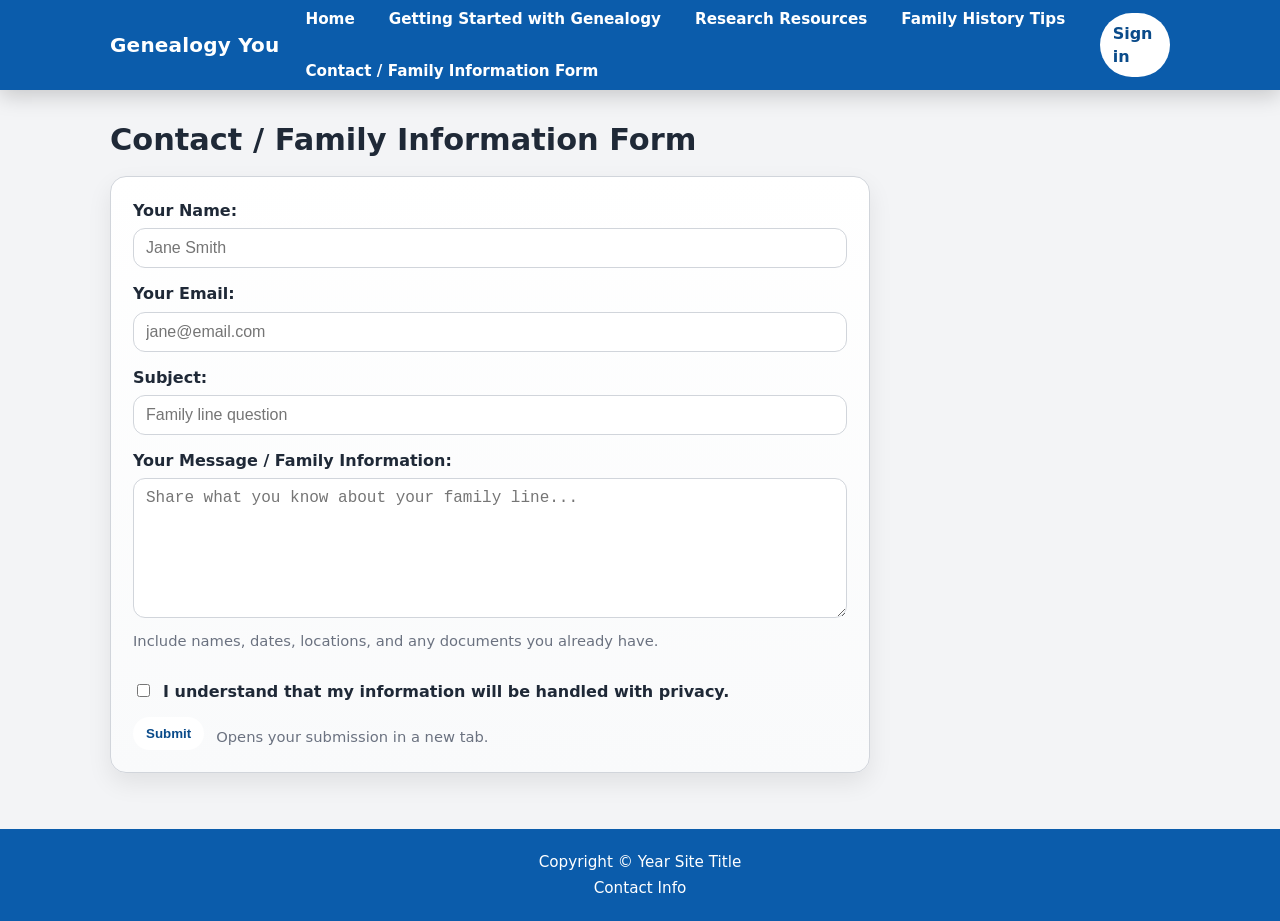
==== contact.html @ c733cf22 "Add files via upload" ====
<!doctype html>
<html lang="en">
<head>
  <meta charset="utf-8">
  <meta name="viewport" content="width=device-width, initial-scale=1">
  <title>Genealogy You | Contact / Family Information Form</title>

  <!-- External CSS -->
  <link rel="stylesheet" href="styles.css">

  <!-- Internal CSS (page-specific) -->
  <style>
    /* Contact page: a gentle background highlight behind the form */
    .form-wrap{
      background: linear-gradient(180deg, #ffffff, #f9fafb);
    }
  </style>
</head>

<body>
  <header class="site-header">
    <div class="container header-inner">
      <a class="brand" href="index.html">Genealogy You</a>

      <nav class="nav" aria-label="Primary">
        <a href="index.html">Home</a>
        <a href="getting-started.html">Getting Started with Genealogy</a>
        <a href="research.html">Research Resources</a>
        <a href="tips.html">Family History Tips</a>
        <a href="contact.html" aria-current="page">Contact / Family Information Form</a>
      </nav>

      <a class="btn" href="signin.html">Sign in</a>
    </div>
  </header>

  <main class="main">
    <div class="container">
      <h1 style="margin: 0 0 14px; font-size: 1.9rem;">Contact / Family Information Form</h1>

      <section class="form-wrap" aria-label="Contact form">
        <form action="https://wp.zybooks.com/form-viewer.php" method="POST" target="_blank">
          <div class="form-grid">
            <div>
              <label for="name">Your Name:</label>
              <input type="text" id="name" name="name" placeholder="Jane Smith" required>
            </div>

            <div>
              <label for="email">Your Email:</label>
              <input type="email" id="email" name="email" placeholder="jane@email.com" required>
            </div>

            <div>
              <label for="subject">Subject:</label>
              <input type="text" id="subject" name="subject" placeholder="Family line question" required>
            </div>

            <div>
              <label for="message">Your Message / Family Information:</label>
              <textarea id="message" name="message" rows="6" cols="50" placeholder="Share what you know about your family line..." required></textarea>
              <p class="help">Include names, dates, locations, and any documents you already have.</p>
            </div>

            <div class="checkbox-row">
              <input type="checkbox" id="privacy" name="privacyAck" required>
              <label for="privacy" style="margin: 0; font-weight: 600;">
                I understand that my information will be handled with privacy.
              </label>
            </div>

            <div class="actions">
              <button class="btn" type="submit" style="border-color: transparent;">Submit</button>
              <span class="help">Opens your submission in a new tab.</span>
            </div>
          </div>
        </form>
      </section>
    </div>
  </main>

  <footer class="site-footer">
    <div class="container footer-inner">
      <p>Copyright © Year Site Title</p>
      <p>Contact Info</p>
    </div>
  </footer>
</body>
</html>
---- styles.css ----
/* styles.css (External CSS) */
:root{
  --ink:#1f2937;
  --muted:#6b7280;
  --bg:#f3f4f6;
  --card:#ffffff;
  --brand:#0b5cab;
  --brand-2:#0a4b8a;
  --border:#d1d5db;
  --shadow:0 10px 25px rgba(0,0,0,.08);
  --radius:16px;
  --max:1100px;
  --gap:24px;
  font-synthesis-weight:none;
}

*{box-sizing:border-box;}
html,body{height:100%;}
body{
  margin:0;
  font-family:system-ui,-apple-system,Segoe UI,Roboto,Helvetica,Arial,"Apple Color Emoji","Segoe UI Emoji";
  color:var(--ink);
  background:var(--bg);
  line-height:1.45;
}

a{color:inherit;}
.container{
  max-width:var(--max);
  margin:0 auto;
  padding:0 20px;
}

.site-header{
  background:var(--brand);
  color:#fff;
  box-shadow:0 6px 20px rgba(0,0,0,.18);
}
.header-inner{
  min-height:72px;
  display:flex;
  align-items:center;
  justify-content:space-between;
  gap:16px;
}

.brand{
  font-weight:800;
  letter-spacing:.2px;
  font-size:1.25rem;
  text-decoration:none;
  white-space:nowrap;
}

.nav{
  display:flex;
  align-items:center;
  gap:14px;
  flex-wrap:wrap;
}
.nav a{
  text-decoration:none;
  padding:8px 10px;
  border-radius:10px;
  font-weight:600;
  font-size:.95rem;
}
.nav a:hover,
.nav a:focus-visible{background:rgba(255,255,255,.16); outline:none;}

.btn{
  border:1px solid rgba(255,255,255,.45);
  background:#fff;
  color:var(--brand-2);
  padding:8px 12px;
  border-radius:999px;
  font-weight:800;
  text-decoration:none;
  display:inline-flex;
  align-items:center;
  gap:8px;
}
.btn:hover{filter:brightness(.98);}
.btn:active{transform:translateY(1px);}

.main{
  padding:28px 0 36px;
}

.hero{
  background:var(--card);
  border:1px solid var(--border);
  border-radius:var(--radius);
  padding:28px;
  box-shadow:var(--shadow);
}
.hero h1{
  margin:0 0 8px;
  font-size:2rem;
}
.hero p{margin:8px 0; color:var(--muted); max-width:72ch;}

.grid{
  margin-top:22px;
  display:grid;
  gap:var(--gap);
  grid-template-columns:repeat(3, minmax(0,1fr));
}
.card{
  background:var(--card);
  border:1px solid var(--border);
  border-radius:var(--radius);
  padding:18px;
  box-shadow:var(--shadow);
}
.card h2{
  margin:0 0 8px;
  font-size:1.25rem;
}
.card p{margin:0; color:var(--muted);}

.site-footer{
  background:var(--brand);
  color:#fff;
  margin-top:20px;
}
.footer-inner{
  padding:18px 20px;
  text-align:center;
  font-size:.95rem;
}
.footer-inner p{margin:4px 0;}
.footer-inner a{color:#fff; font-weight:700; text-decoration:underline;}

.form-wrap{
  background:var(--card);
  border:1px solid var(--border);
  border-radius:var(--radius);
  padding:22px;
  box-shadow:var(--shadow);
  max-width:760px;
}

.form-grid{
  display:grid;
  gap:14px;
}
label{
  font-weight:700;
  display:block;
  margin-bottom:6px;
}
input[type="text"],
input[type="email"],
textarea{
  width:100%;
  padding:10px 12px;
  border:1px solid var(--border);
  border-radius:12px;
  font-size:1rem;
  background:#fff;
}
textarea{min-height:140px; resize:vertical;}
.help{
  color:var(--muted);
  font-size:.92rem;
  margin-top:6px;
}
.checkbox-row{
  display:flex;
  align-items:flex-start;
  gap:10px;
}
.checkbox-row input{margin-top:4px;}
.actions{
  display:flex;
  gap:12px;
  align-items:center;
}

/* Responsive */
@media (max-width: 900px){
  .grid{grid-template-columns:1fr;}
  .header-inner{padding:10px 0;}
}
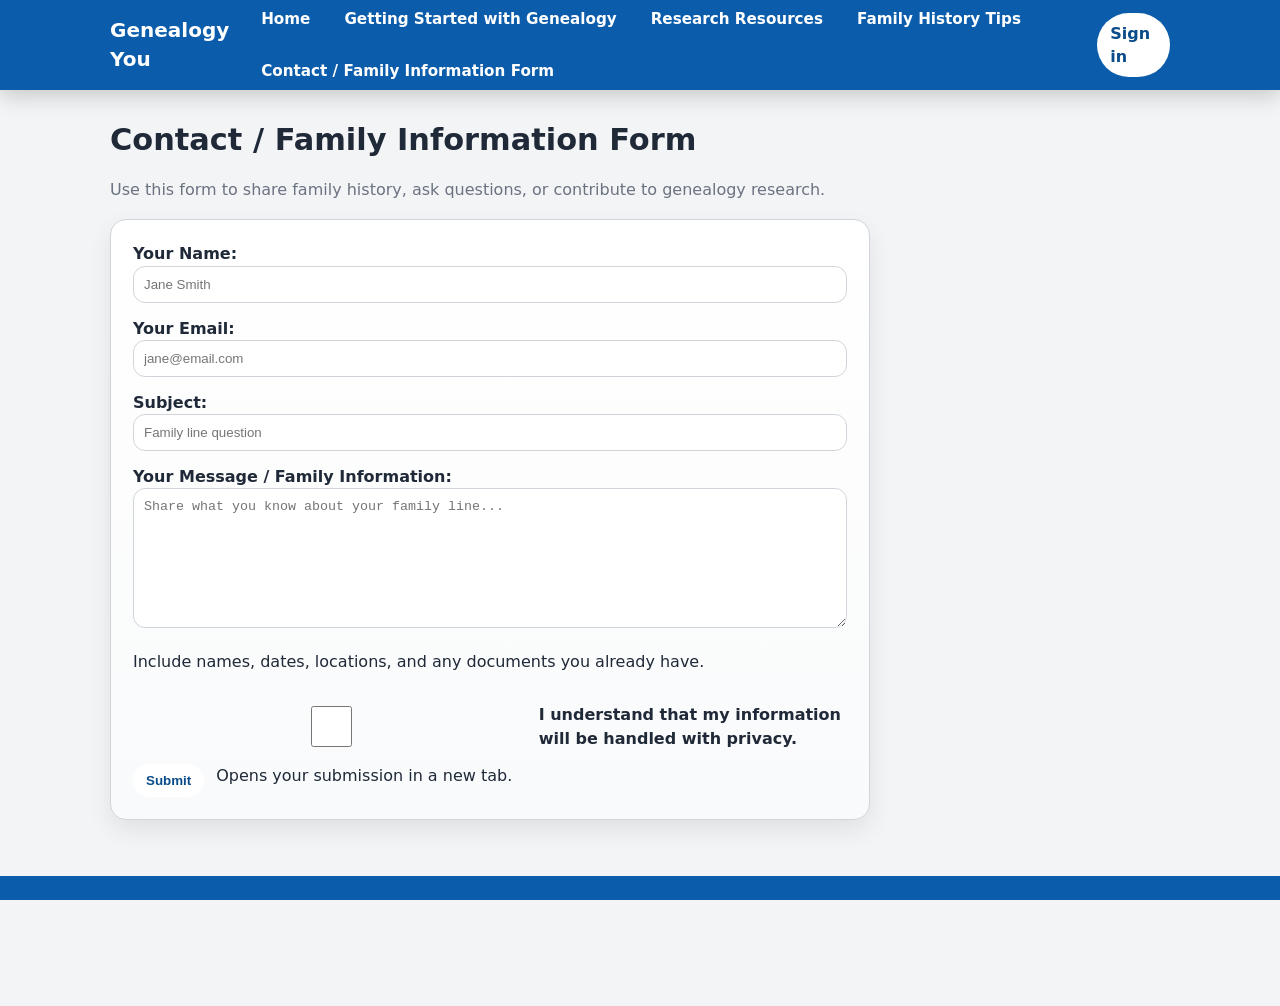
==== commit e9cf87a1: "Refactor contact form structure and validation Updated the contact form layout and added validation." ====
--- a/contact.html
+++ b/contact.html
@@ -10,7 +10,6 @@
 
   <!-- Internal CSS (page-specific) -->
   <style>
-    /* Contact page: a gentle background highlight behind the form */
     .form-wrap{
       background: linear-gradient(180deg, #ffffff, #f9fafb);
     }
@@ -36,11 +35,22 @@
 
   <main class="main">
     <div class="container">
-      <h1 style="margin: 0 0 14px; font-size: 1.9rem;">Contact / Family Information Form</h1>
+      <h1 style="margin: 0 0 10px; font-size: 1.9rem;">
+        Contact / Family Information Form
+      </h1>
+
+      <!-- Optional description (good for grading + presentation) -->
+      <p style="color:#6b7280; margin-bottom: 18px;">
+        Use this form to share family history, ask questions, or contribute to genealogy research.
+      </p>
 
       <section class="form-wrap" aria-label="Contact form">
-        <form action="https://wp.zybooks.com/form-viewer.php" method="POST" target="_blank">
+        
+        <!-- FORM (added id for JavaScript) -->
+        <form id="family-form" action="https://wp.zybooks.com/form-viewer.php" method="POST" target="_blank">
+          
           <div class="form-grid">
+
             <div>
               <label for="name">Your Name:</label>
               <input type="text" id="name" name="name" placeholder="Jane Smith" required>
@@ -58,8 +68,10 @@
 
             <div>
               <label for="message">Your Message / Family Information:</label>
-              <textarea id="message" name="message" rows="6" cols="50" placeholder="Share what you know about your family line..." required></textarea>
-              <p class="help">Include names, dates, locations, and any documents you already have.</p>
+              <textarea id="message" name="message" rows="6" placeholder="Share what you know about your family line..." required></textarea>
+              <p class="help">
+                Include names, dates, locations, and any documents you already have.
+              </p>
             </div>
 
             <div class="checkbox-row">
@@ -70,11 +82,15 @@
             </div>
 
             <div class="actions">
-              <button class="btn" type="submit" style="border-color: transparent;">Submit</button>
+              <button class="btn" type="submit" style="border-color: transparent;">
+                Submit
+              </button>
               <span class="help">Opens your submission in a new tab.</span>
             </div>
+
           </div>
         </form>
+
       </section>
     </div>
   </main>
@@ -85,5 +101,60 @@
       <p>Contact Info</p>
     </div>
   </footer>
+
+  <!-- =========================
+       JAVASCRIPT VALIDATION
+  ========================== -->
+  <script>
+  document.addEventListener("DOMContentLoaded", function () {
+
+    const form = document.getElementById("family-form");
+    const name = document.getElementById("name");
+    const email = document.getElementById("email");
+    const subject = document.getElementById("subject");
+    const message = document.getElementById("message");
+    const privacy = document.getElementById("privacy");
+
+    form.addEventListener("submit", function (event) {
+
+      let errors = [];
+
+      // Name validation
+      if (name.value.trim().length < 2) {
+        errors.push("Name must be at least 2 characters.");
+      }
+
+      // Email validation
+      const emailRegex = /^[^\s@]+@[^\s@]+\.[^\s@]+$/;
+      if (!emailRegex.test(email.value.trim())) {
+        errors.push("Enter a valid email.");
+      }
+
+      // Subject validation
+      if (subject.value.trim().length < 3) {
+        errors.push("Subject must be at least 3 characters.");
+      }
+
+      // Message validation
+      if (message.value.trim().length < 10) {
+        errors.push("Message must be at least 10 characters.");
+      }
+
+      // Checkbox validation
+      if (!privacy.checked) {
+        errors.push("You must agree to the privacy statement.");
+      }
+
+      // Stop form if errors
+      if (errors.length > 0) {
+        event.preventDefault();
+        alert(errors.join("\n"));
+      }
+
+    });
+
+  });
+  </script>
+
 </body>
 </html>
--- a/styles.css
+++ b/styles.css
@@ -1,4 +1,8 @@
-/* styles.css (External CSS) */
+/* styles.css */
+
+/* =========================
+   VARIABLES
+========================= */
 :root{
   --ink:#1f2937;
   --muted:#6b7280;
@@ -11,31 +15,55 @@
   --radius:16px;
   --max:1100px;
   --gap:24px;
-  font-synthesis-weight:none;
-}
-
-*{box-sizing:border-box;}
-html,body{height:100%;}
+}
+
+/* =========================
+   GLOBAL RESET
+========================= */
+*{
+  box-sizing:border-box;
+}
+
+html, body{
+  height:100%;
+  margin:0;
+  padding:0;
+  overflow-x:hidden;
+}
+
 body{
-  margin:0;
-  font-family:system-ui,-apple-system,Segoe UI,Roboto,Helvetica,Arial,"Apple Color Emoji","Segoe UI Emoji";
+  font-family:system-ui,-apple-system,Segoe UI,Roboto,Helvetica,Arial;
   color:var(--ink);
   background:var(--bg);
   line-height:1.45;
 }
 
-a{color:inherit;}
+a{
+  color:inherit;
+}
+
+/* =========================
+   LAYOUT
+========================= */
 .container{
   max-width:var(--max);
   margin:0 auto;
   padding:0 20px;
 }
 
+.main{
+  padding:28px 0 36px;
+}
+
+/* =========================
+   HEADER
+========================= */
 .site-header{
   background:var(--brand);
   color:#fff;
   box-shadow:0 6px 20px rgba(0,0,0,.18);
 }
+
 .header-inner{
   min-height:72px;
   display:flex;
@@ -46,18 +74,18 @@
 
 .brand{
   font-weight:800;
-  letter-spacing:.2px;
   font-size:1.25rem;
   text-decoration:none;
-  white-space:nowrap;
-}
-
+}
+
+/* NAV */
 .nav{
   display:flex;
   align-items:center;
   gap:14px;
   flex-wrap:wrap;
 }
+
 .nav a{
   text-decoration:none;
   padding:8px 10px;
@@ -65,9 +93,14 @@
   font-weight:600;
   font-size:.95rem;
 }
-.nav a:hover,
-.nav a:focus-visible{background:rgba(255,255,255,.16); outline:none;}
-
+
+.nav a:hover{
+  background:rgba(255,255,255,.16);
+}
+
+/* =========================
+   BUTTONS
+========================= */
 .btn{
   border:1px solid rgba(255,255,255,.45);
   background:#fff;
@@ -78,15 +111,24 @@
   text-decoration:none;
   display:inline-flex;
   align-items:center;
-  gap:8px;
-}
-.btn:hover{filter:brightness(.98);}
-.btn:active{transform:translateY(1px);}
-
-.main{
-  padding:28px 0 36px;
-}
-
+}
+
+button.btn{
+  border:1px solid rgba(11,92,171,.45);
+  cursor:pointer;
+}
+
+.btn:hover{
+  filter:brightness(.98);
+}
+
+.btn:active{
+  transform:translateY(1px);
+}
+
+/* =========================
+   HERO
+========================= */
 .hero{
   background:var(--card);
   border:1px solid var(--border);
@@ -94,18 +136,27 @@
   padding:28px;
   box-shadow:var(--shadow);
 }
+
 .hero h1{
   margin:0 0 8px;
   font-size:2rem;
 }
-.hero p{margin:8px 0; color:var(--muted); max-width:72ch;}
-
+
+.hero p{
+  margin:8px 0;
+  color:var(--muted);
+}
+
+/* =========================
+   GRID + CARDS
+========================= */
 .grid{
   margin-top:22px;
   display:grid;
   gap:var(--gap);
-  grid-template-columns:repeat(3, minmax(0,1fr));
-}
+  grid-template-columns:repeat(3, 1fr);
+}
+
 .card{
   background:var(--card);
   border:1px solid var(--border);
@@ -113,73 +164,100 @@
   padding:18px;
   box-shadow:var(--shadow);
 }
+
 .card h2{
   margin:0 0 8px;
   font-size:1.25rem;
 }
-.card p{margin:0; color:var(--muted);}
-
+
+.card p{
+  color:var(--muted);
+}
+
+/* =========================
+   LIST + LINK STYLING (Research Page Fix)
+========================= */
+.card ul{
+  padding-left:18px;
+  margin-top:10px;
+}
+
+.card li{
+  margin-bottom:8px;
+  line-height:1.4;
+}
+
+.card a{
+  color:var(--brand);
+  font-weight:600;
+  text-decoration:none;
+}
+
+.card a:hover{
+  text-decoration:underline;
+}
+
+/* =========================
+   FORM
+========================= */
+.form-wrap{
+  background:var(--card);
+  border:1px solid var(--border);
+  border-radius:var(--radius);
+  padding:22px;
+  box-shadow:var(--shadow);
+  max-width:760px;
+}
+
+.form-grid{
+  display:grid;
+  gap:14px;
+}
+
+label{
+  font-weight:700;
+}
+
+input, textarea{
+  width:100%;
+  padding:10px;
+  border:1px solid var(--border);
+  border-radius:12px;
+}
+
+textarea{
+  min-height:140px;
+}
+
+.checkbox-row{
+  display:flex;
+  gap:10px;
+}
+
+.actions{
+  display:flex;
+  gap:12px;
+}
+
+/* =========================
+   FOOTER
+========================= */
 .site-footer{
   background:var(--brand);
   color:#fff;
   margin-top:20px;
 }
+
 .footer-inner{
-  padding:18px 20px;
+  padding:18px;
   text-align:center;
-  font-size:.95rem;
-}
-.footer-inner p{margin:4px 0;}
-.footer-inner a{color:#fff; font-weight:700; text-decoration:underline;}
-
-.form-wrap{
-  background:var(--card);
-  border:1px solid var(--border);
-  border-radius:var(--radius);
-  padding:22px;
-  box-shadow:var(--shadow);
-  max-width:760px;
-}
-
-.form-grid{
-  display:grid;
-  gap:14px;
-}
-label{
-  font-weight:700;
-  display:block;
-  margin-bottom:6px;
-}
-input[type="text"],
-input[type="email"],
-textarea{
-  width:100%;
-  padding:10px 12px;
-  border:1px solid var(--border);
-  border-radius:12px;
-  font-size:1rem;
-  background:#fff;
-}
-textarea{min-height:140px; resize:vertical;}
-.help{
-  color:var(--muted);
-  font-size:.92rem;
-  margin-top:6px;
-}
-.checkbox-row{
-  display:flex;
-  align-items:flex-start;
-  gap:10px;
-}
-.checkbox-row input{margin-top:4px;}
-.actions{
-  display:flex;
-  gap:12px;
-  align-items:center;
-}
-
-/* Responsive */
+}
+
+/* =========================
+   RESPONSIVE
+========================= */
 @media (max-width: 900px){
-  .grid{grid-template-columns:1fr;}
-  .header-inner{padding:10px 0;}
-}
+  .grid{
+    grid-template-columns:1fr;
+  }
+}
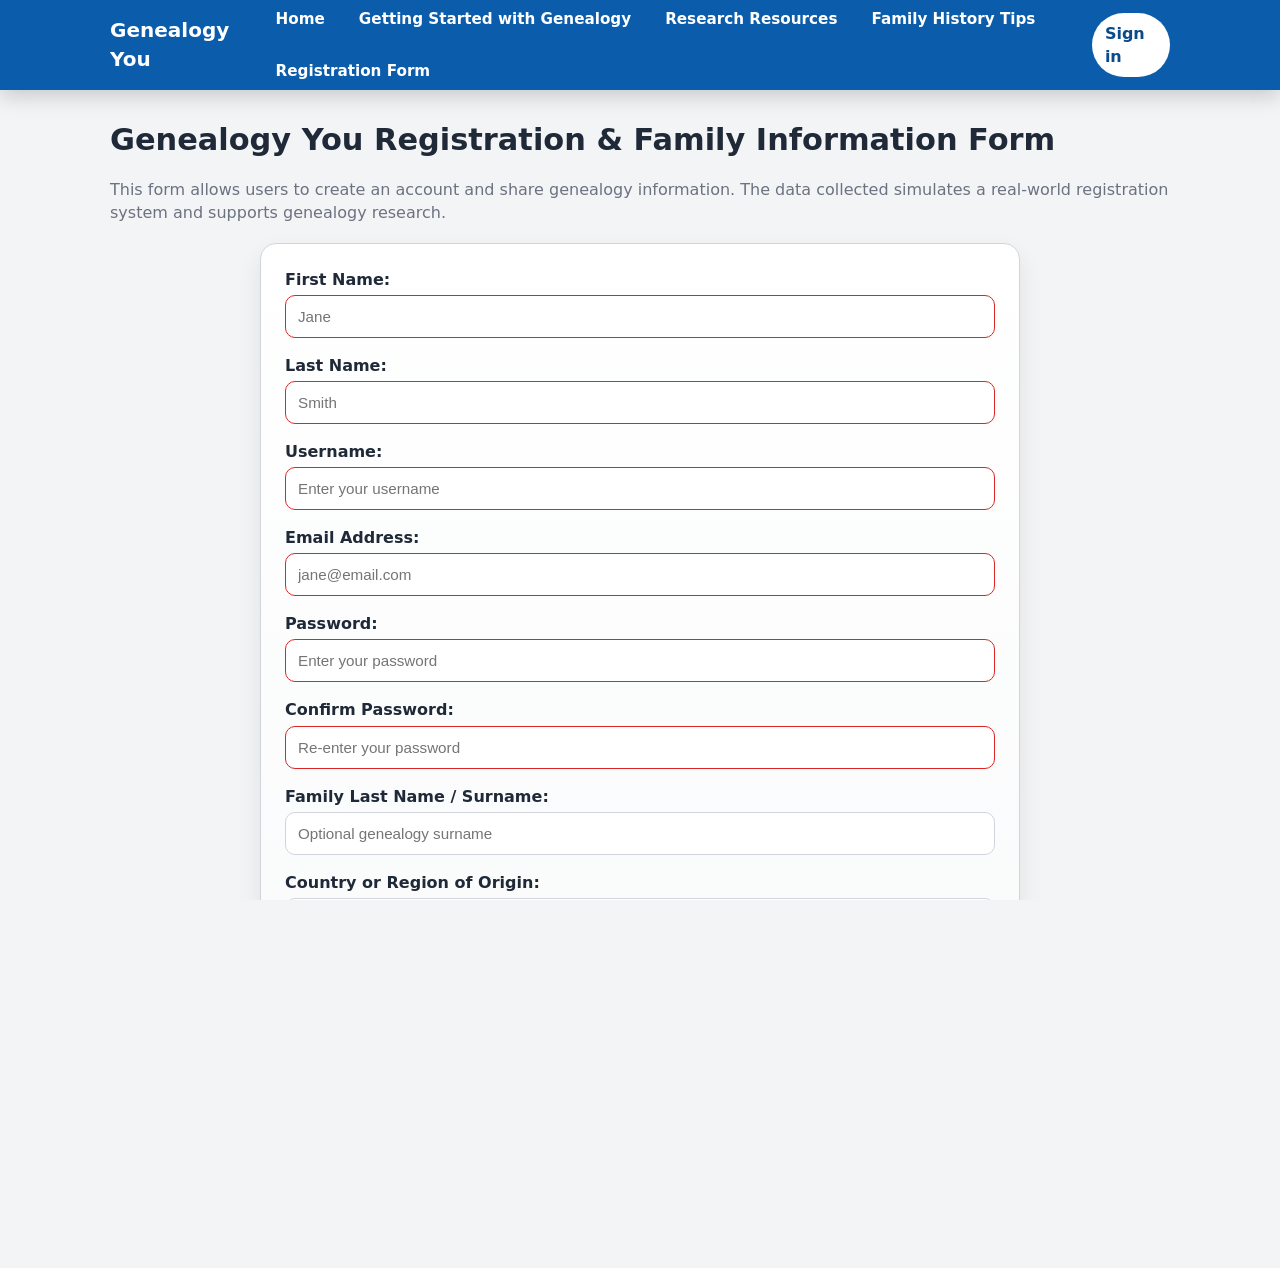
==== commit 9de88fb3: "Change contact form to registration form Updated the contact form to a registration form with additi" ====
--- a/contact.html
+++ b/contact.html
@@ -3,12 +3,10 @@
 <head>
   <meta charset="utf-8">
   <meta name="viewport" content="width=device-width, initial-scale=1">
-  <title>Genealogy You | Contact / Family Information Form</title>
+  <title>Genealogy You | Registration Form</title>
 
-  <!-- External CSS -->
   <link rel="stylesheet" href="styles.css">
 
-  <!-- Internal CSS (page-specific) -->
   <style>
     .form-wrap{
       background: linear-gradient(180deg, #ffffff, #f9fafb);
@@ -26,7 +24,7 @@
         <a href="getting-started.html">Getting Started with Genealogy</a>
         <a href="research.html">Research Resources</a>
         <a href="tips.html">Family History Tips</a>
-        <a href="contact.html" aria-current="page">Contact / Family Information Form</a>
+        <a href="contact.html" aria-current="page">Registration Form</a>
       </nav>
 
       <a class="btn" href="signin.html">Sign in</a>
@@ -36,125 +34,133 @@
   <main class="main">
     <div class="container">
       <h1 style="margin: 0 0 10px; font-size: 1.9rem;">
-        Contact / Family Information Form
+        Genealogy You Registration &amp; Family Information Form
       </h1>
 
-      <!-- Optional description (good for grading + presentation) -->
       <p style="color:#6b7280; margin-bottom: 18px;">
-        Use this form to share family history, ask questions, or contribute to genealogy research.
+        This form allows users to create an account and share genealogy information.
+        The data collected simulates a real-world registration system and supports genealogy research.
       </p>
 
-      <section class="form-wrap" aria-label="Contact form">
-        
-        <!-- FORM (added id for JavaScript) -->
-        <form id="family-form" action="https://wp.zybooks.com/form-viewer.php" method="POST" target="_blank">
-          
+      <section class="form-wrap" aria-label="Registration form">
+        <form id="registration-form" action="https://wp.zybooks.com/form-viewer.php" method="POST" target="_blank">
           <div class="form-grid">
 
             <div>
-              <label for="name">Your Name:</label>
-              <input type="text" id="name" name="name" placeholder="Jane Smith" required>
+              <label for="first-name">First Name:</label>
+              <input type="text" id="first-name" name="first-name" placeholder="Jane" required>
             </div>
 
             <div>
-              <label for="email">Your Email:</label>
+              <label for="last-name">Last Name:</label>
+              <input type="text" id="last-name" name="last-name" placeholder="Smith" required>
+            </div>
+
+            <div>
+              <label for="username">Username:</label>
+              <input type="text" id="username" name="username" placeholder="Enter your username" required>
+            </div>
+
+            <div>
+              <label for="email">Email Address:</label>
               <input type="email" id="email" name="email" placeholder="jane@email.com" required>
             </div>
 
             <div>
-              <label for="subject">Subject:</label>
-              <input type="text" id="subject" name="subject" placeholder="Family line question" required>
+              <label for="password">Password:</label>
+              <input type="password" id="password" name="password" placeholder="Enter your password" required>
             </div>
 
             <div>
-              <label for="message">Your Message / Family Information:</label>
-              <textarea id="message" name="message" rows="6" placeholder="Share what you know about your family line..." required></textarea>
-              <p class="help">
-                Include names, dates, locations, and any documents you already have.
-              </p>
+              <label for="confirm-password">Confirm Password:</label>
+              <input type="password" id="confirm-password" name="confirm-password" placeholder="Re-enter your password" required>
             </div>
 
-            <div class="checkbox-row">
-              <input type="checkbox" id="privacy" name="privacyAck" required>
-              <label for="privacy" style="margin: 0; font-weight: 600;">
-                I understand that my information will be handled with privacy.
-              </label>
+            <div>
+              <label for="surname">Family Last Name / Surname:</label>
+              <input type="text" id="surname" name="surname" placeholder="Optional genealogy surname">
+            </div>
+
+            <div>
+              <label for="origin">Country or Region of Origin:</label>
+              <input type="text" id="origin" name="origin" placeholder="Optional place of origin">
+            </div>
+
+            <div>
+              <label for="research-goal">Research Goal:</label>
+              <select id="research-goal" name="research-goal">
+                <option value="">Select an option</option>
+                <option value="Build a family tree">Build a family tree</option>
+                <option value="Find ancestors">Find ancestors</option>
+                <option value="Learn genealogy">Learn genealogy</option>
+                <option value="Connect with relatives">Connect with relatives</option>
+              </select>
             </div>
 
             <div class="actions">
               <button class="btn" type="submit" style="border-color: transparent;">
-                Submit
+                Register
               </button>
               <span class="help">Opens your submission in a new tab.</span>
             </div>
 
           </div>
         </form>
-
       </section>
     </div>
   </main>
 
   <footer class="site-footer">
     <div class="container footer-inner">
-      <p>Copyright © Year Site Title</p>
-      <p>Contact Info</p>
+      <p>Copyright © Genealogy You</p>
+      <p>Created for course project</p>
     </div>
   </footer>
 
-  <!-- =========================
-       JAVASCRIPT VALIDATION
-  ========================== -->
   <script>
-  document.addEventListener("DOMContentLoaded", function () {
+    document.addEventListener("DOMContentLoaded", function () {
+      const form = document.getElementById("registration-form");
+      const firstNameInput = document.getElementById("first-name");
+      const lastNameInput = document.getElementById("last-name");
+      const usernameInput = document.getElementById("username");
+      const emailInput = document.getElementById("email");
+      const passwordInput = document.getElementById("password");
+      const confirmPasswordInput = document.getElementById("confirm-password");
 
-    const form = document.getElementById("family-form");
-    const name = document.getElementById("name");
-    const email = document.getElementById("email");
-    const subject = document.getElementById("subject");
-    const message = document.getElementById("message");
-    const privacy = document.getElementById("privacy");
+      form.addEventListener("submit", function (event) {
+        const errors = [];
 
-    form.addEventListener("submit", function (event) {
+        if (firstNameInput.value.trim().length < 2) {
+          errors.push("First name must be at least 2 characters long.");
+        }
 
-      let errors = [];
+        if (lastNameInput.value.trim().length < 2) {
+          errors.push("Last name must be at least 2 characters long.");
+        }
 
-      // Name validation
-      if (name.value.trim().length < 2) {
-        errors.push("Name must be at least 2 characters.");
-      }
+        if (usernameInput.value.trim().length < 3) {
+          errors.push("Username must be at least 3 characters long.");
+        }
 
-      // Email validation
-      const emailRegex = /^[^\s@]+@[^\s@]+\.[^\s@]+$/;
-      if (!emailRegex.test(email.value.trim())) {
-        errors.push("Enter a valid email.");
-      }
+        const emailRegex = /^[^\s@]+@[^\s@]+\.[^\s@]+$/;
+        if (!emailRegex.test(emailInput.value.trim())) {
+          errors.push("Please enter a valid email address.");
+        }
 
-      // Subject validation
-      if (subject.value.trim().length < 3) {
-        errors.push("Subject must be at least 3 characters.");
-      }
+        if (passwordInput.value.length < 6) {
+          errors.push("Password must be at least 6 characters long.");
+        }
 
-      // Message validation
-      if (message.value.trim().length < 10) {
-        errors.push("Message must be at least 10 characters.");
-      }
+        if (passwordInput.value !== confirmPasswordInput.value) {
+          errors.push("Passwords do not match.");
+        }
 
-      // Checkbox validation
-      if (!privacy.checked) {
-        errors.push("You must agree to the privacy statement.");
-      }
-
-      // Stop form if errors
-      if (errors.length > 0) {
-        event.preventDefault();
-        alert(errors.join("\n"));
-      }
-
+        if (errors.length > 0) {
+          event.preventDefault();
+          alert(errors.join("\n"));
+        }
+      });
     });
-
-  });
   </script>
-
 </body>
 </html>
--- a/styles.css
+++ b/styles.css
@@ -175,7 +175,7 @@
 }
 
 /* =========================
-   LIST + LINK STYLING (Research Page Fix)
+   LIST + LINK STYLING
 ========================= */
 .card ul{
   padding-left:18px;
@@ -198,45 +198,71 @@
 }
 
 /* =========================
-   FORM
+   FORM (IMPROVED)
 ========================= */
 .form-wrap{
   background:var(--card);
   border:1px solid var(--border);
   border-radius:var(--radius);
-  padding:22px;
+  padding:24px;
   box-shadow:var(--shadow);
   max-width:760px;
+  margin:auto;
 }
 
 .form-grid{
   display:grid;
-  gap:14px;
+  gap:16px;
 }
 
 label{
   font-weight:700;
+  margin-bottom:4px;
+  display:block;
 }
 
 input, textarea{
   width:100%;
-  padding:10px;
-  border:1px solid var(--border);
-  border-radius:12px;
+  padding:12px;
+  border:1px solid var(--border);
+  border-radius:10px;
+  font-size:0.95rem;
+  transition:0.2s ease;
+}
+
+/* 🔥 NEW: focus effect */
+input:focus, textarea:focus{
+  outline:none;
+  border-color:var(--brand);
+  box-shadow:0 0 0 2px rgba(11,92,171,0.15);
+}
+
+/* 🔥 NEW: error highlight (if you add later) */
+input:invalid, textarea:invalid{
+  border-color:#dc2626;
 }
 
 textarea{
   min-height:140px;
+  resize:vertical;
 }
 
 .checkbox-row{
   display:flex;
   gap:10px;
+  align-items:flex-start;
 }
 
 .actions{
   display:flex;
+  align-items:center;
   gap:12px;
+  flex-wrap:wrap;
+}
+
+.help{
+  font-size:0.85rem;
+  color:var(--muted);
 }
 
 /* =========================
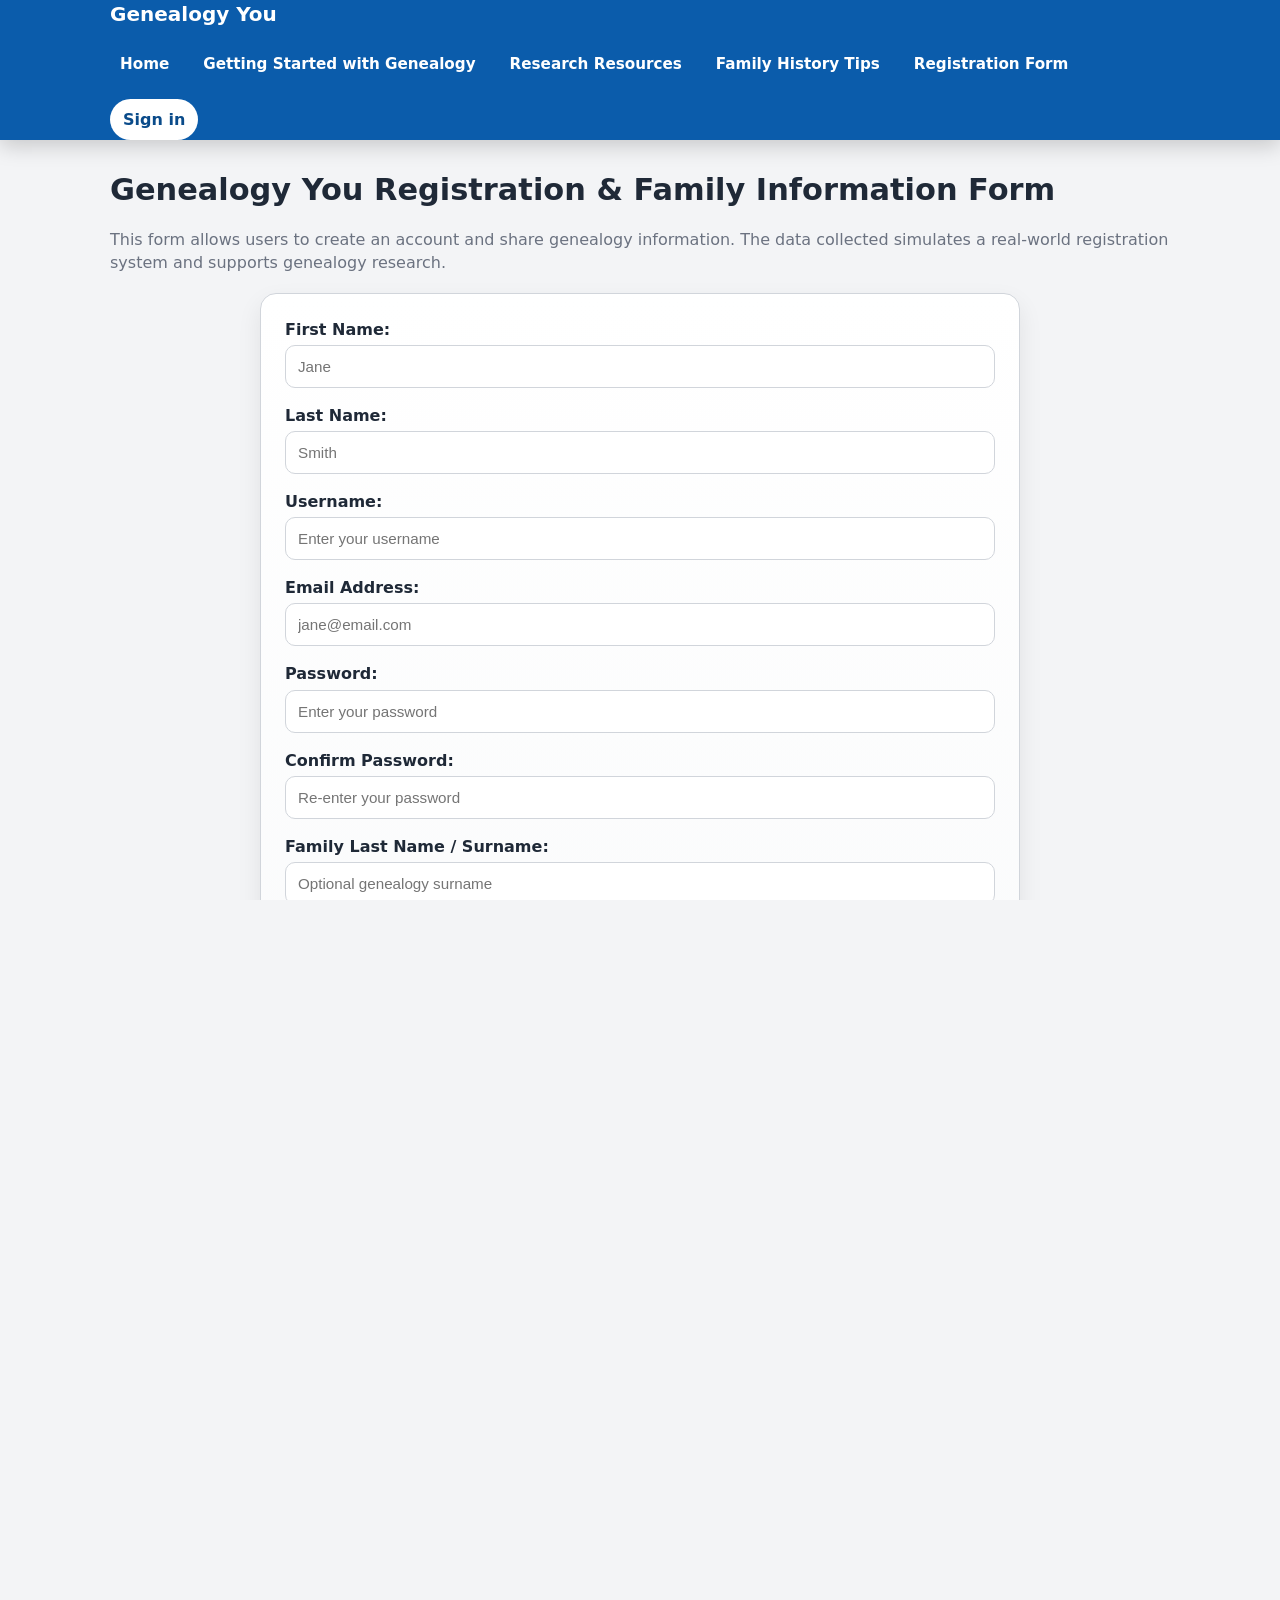
==== commit 489bf866: "Update contact form and validation messages" ====
--- a/contact.html
+++ b/contact.html
@@ -34,7 +34,7 @@
   <main class="main">
     <div class="container">
       <h1 style="margin: 0 0 10px; font-size: 1.9rem;">
-        Genealogy You Registration &amp; Family Information Form
+        Genealogy You Registration & Family Information Form
       </h1>
 
       <p style="color:#6b7280; margin-bottom: 18px;">
@@ -43,7 +43,7 @@
       </p>
 
       <section class="form-wrap" aria-label="Registration form">
-        <form id="registration-form" action="https://wp.zybooks.com/form-viewer.php" method="POST" target="_blank">
+        <form id="registration-form">
           <div class="form-grid">
 
             <div>
@@ -101,12 +101,26 @@
               <button class="btn" type="submit" style="border-color: transparent;">
                 Register
               </button>
-              <span class="help">Opens your submission in a new tab.</span>
+              <span class="help">Form validation demo (no data stored).</span>
             </div>
 
           </div>
         </form>
       </section>
+
+      <!-- Microsoft Form (real data collection) -->
+      <div style="margin-top: 30px;">
+        <h2>Submit Your Information (Stored Version)</h2>
+
+        <iframe 
+          src="https://forms.cloud.microsoft/r/dhUZYt44BV"
+          width="100%" 
+          height="600" 
+          frameborder="0"
+          style="border-radius: 10px; border: 1px solid #ccc;">
+        </iframe>
+      </div>
+
     </div>
   </main>
 
@@ -117,50 +131,59 @@
     </div>
   </footer>
 
+  <!-- =========================
+       JAVASCRIPT VALIDATION
+  ========================== -->
   <script>
     document.addEventListener("DOMContentLoaded", function () {
       const form = document.getElementById("registration-form");
-      const firstNameInput = document.getElementById("first-name");
-      const lastNameInput = document.getElementById("last-name");
-      const usernameInput = document.getElementById("username");
-      const emailInput = document.getElementById("email");
-      const passwordInput = document.getElementById("password");
-      const confirmPasswordInput = document.getElementById("confirm-password");
+
+      const firstName = document.getElementById("first-name");
+      const lastName = document.getElementById("last-name");
+      const username = document.getElementById("username");
+      const email = document.getElementById("email");
+      const password = document.getElementById("password");
+      const confirmPassword = document.getElementById("confirm-password");
 
       form.addEventListener("submit", function (event) {
-        const errors = [];
+        event.preventDefault();
 
-        if (firstNameInput.value.trim().length < 2) {
-          errors.push("First name must be at least 2 characters long.");
+        let errors = [];
+
+        if (firstName.value.trim().length < 2) {
+          errors.push("First name must be at least 2 characters.");
         }
 
-        if (lastNameInput.value.trim().length < 2) {
-          errors.push("Last name must be at least 2 characters long.");
+        if (lastName.value.trim().length < 2) {
+          errors.push("Last name must be at least 2 characters.");
         }
 
-        if (usernameInput.value.trim().length < 3) {
-          errors.push("Username must be at least 3 characters long.");
+        if (username.value.trim().length < 3) {
+          errors.push("Username must be at least 3 characters.");
         }
 
         const emailRegex = /^[^\s@]+@[^\s@]+\.[^\s@]+$/;
-        if (!emailRegex.test(emailInput.value.trim())) {
-          errors.push("Please enter a valid email address.");
+        if (!emailRegex.test(email.value.trim())) {
+          errors.push("Enter a valid email address.");
         }
 
-        if (passwordInput.value.length < 6) {
-          errors.push("Password must be at least 6 characters long.");
+        if (password.value.length < 6) {
+          errors.push("Password must be at least 6 characters.");
         }
 
-        if (passwordInput.value !== confirmPasswordInput.value) {
+        if (password.value !== confirmPassword.value) {
           errors.push("Passwords do not match.");
         }
 
         if (errors.length > 0) {
-          event.preventDefault();
           alert(errors.join("\n"));
+        } else {
+          alert("Registration successful!");
+          form.reset();
         }
       });
     });
   </script>
+
 </body>
 </html>
--- a/styles.css
+++ b/styles.css
@@ -32,7 +32,7 @@
 }
 
 body{
-  font-family:system-ui,-apple-system,Segoe UI,Roboto,Helvetica,Arial;
+  font-family:system-ui,-apple-system,Segoe UI,Roboto,Helvetica,Arial,sans-serif;
   color:var(--ink);
   background:var(--bg);
   line-height:1.45;
@@ -70,6 +70,7 @@
   align-items:center;
   justify-content:space-between;
   gap:16px;
+  flex-wrap:wrap;
 }
 
 .brand{
@@ -78,7 +79,9 @@
   text-decoration:none;
 }
 
-/* NAV */
+/* =========================
+   NAV
+========================= */
 .nav{
   display:flex;
   align-items:center;
@@ -111,6 +114,7 @@
   text-decoration:none;
   display:inline-flex;
   align-items:center;
+  justify-content:center;
 }
 
 button.btn{
@@ -198,7 +202,7 @@
 }
 
 /* =========================
-   FORM (IMPROVED)
+   FORM
 ========================= */
 .form-wrap{
   background:var(--card);
@@ -221,36 +225,29 @@
   display:block;
 }
 
-input, textarea{
+input,
+textarea,
+select{
   width:100%;
   padding:12px;
   border:1px solid var(--border);
   border-radius:10px;
   font-size:0.95rem;
   transition:0.2s ease;
-}
-
-/* 🔥 NEW: focus effect */
-input:focus, textarea:focus{
+  background:#fff;
+}
+
+input:focus,
+textarea:focus,
+select:focus{
   outline:none;
   border-color:var(--brand);
   box-shadow:0 0 0 2px rgba(11,92,171,0.15);
 }
 
-/* 🔥 NEW: error highlight (if you add later) */
-input:invalid, textarea:invalid{
-  border-color:#dc2626;
-}
-
 textarea{
   min-height:140px;
   resize:vertical;
-}
-
-.checkbox-row{
-  display:flex;
-  gap:10px;
-  align-items:flex-start;
 }
 
 .actions{
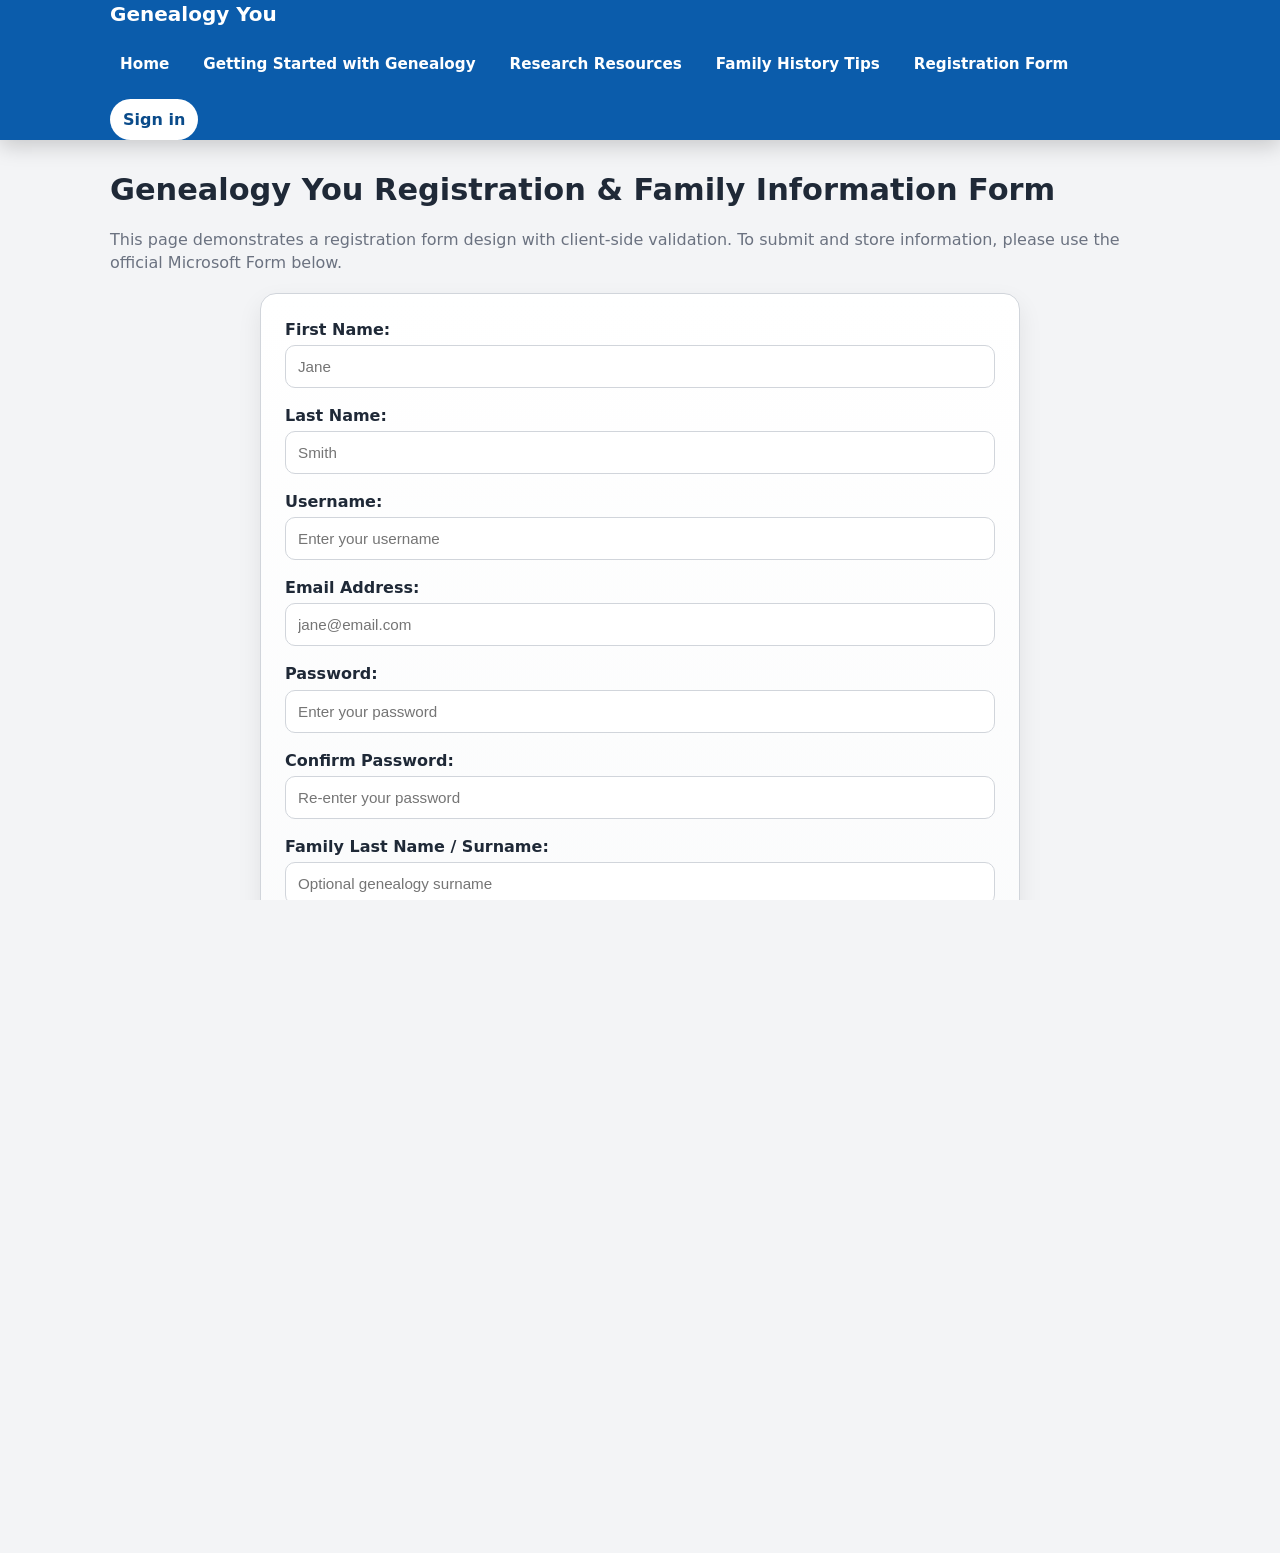
==== commit 9f68a695: "Enhance registration form with validation and Microsoft Form link Updated the registration form to i" ====
--- a/contact.html
+++ b/contact.html
@@ -4,12 +4,38 @@
   <meta charset="utf-8">
   <meta name="viewport" content="width=device-width, initial-scale=1">
   <title>Genealogy You | Registration Form</title>
-
   <link rel="stylesheet" href="styles.css">
 
   <style>
     .form-wrap{
       background: linear-gradient(180deg, #ffffff, #f9fafb);
+    }
+
+    .live-form-box{
+      max-width: 760px;
+      margin: 30px auto 0;
+      background: #ffffff;
+      border: 1px solid #d1d5db;
+      border-radius: 16px;
+      padding: 24px;
+      box-shadow: 0 10px 25px rgba(0,0,0,.08);
+    }
+
+    .live-form-box h2{
+      margin-top: 0;
+      margin-bottom: 10px;
+    }
+
+    .live-form-box p{
+      color: #6b7280;
+      margin-bottom: 18px;
+    }
+
+    .live-form-actions{
+      display: flex;
+      flex-wrap: wrap;
+      gap: 12px;
+      align-items: center;
     }
   </style>
 </head>
@@ -34,16 +60,16 @@
   <main class="main">
     <div class="container">
       <h1 style="margin: 0 0 10px; font-size: 1.9rem;">
-        Genealogy You Registration & Family Information Form
+        Genealogy You Registration &amp; Family Information Form
       </h1>
 
       <p style="color:#6b7280; margin-bottom: 18px;">
-        This form allows users to create an account and share genealogy information.
-        The data collected simulates a real-world registration system and supports genealogy research.
+        This page demonstrates a registration form design with client-side validation.
+        To submit and store information, please use the official Microsoft Form below.
       </p>
 
-      <section class="form-wrap" aria-label="Registration form">
-        <form id="registration-form">
+      <section class="form-wrap" aria-label="Registration form demo">
+        <form id="registration-form" novalidate>
           <div class="form-grid">
 
             <div>
@@ -99,28 +125,28 @@
 
             <div class="actions">
               <button class="btn" type="submit" style="border-color: transparent;">
-                Register
+                Validate Demo Form
               </button>
-              <span class="help">Form validation demo (no data stored).</span>
+              <span class="help">This checks the fields but does not store data.</span>
             </div>
 
           </div>
         </form>
       </section>
 
-      <!-- Microsoft Form (real data collection) -->
-      <div style="margin-top: 30px;">
-        <h2>Submit Your Information (Stored Version)</h2>
-
-        <iframe 
-          src="https://forms.cloud.microsoft/r/dhUZYt44BV"
-          width="100%" 
-          height="600" 
-          frameborder="0"
-          style="border-radius: 10px; border: 1px solid #ccc;">
-        </iframe>
-      </div>
-
+      <section class="live-form-box" aria-label="Live submission form">
+        <h2>Submit Your Information</h2>
+        <p>
+          To save your registration and genealogy information, use the official Microsoft Form.
+        </p>
+
+        <div class="live-form-actions">
+          <a class="btn" href="https://forms.cloud.microsoft/r/dhUZYt44BV" target="_blank" rel="noopener noreferrer">
+            Open Microsoft Form
+          </a>
+          <span class="help">This opens the live form in a new tab and stores responses there.</span>
+        </div>
+      </section>
     </div>
   </main>
 
@@ -131,9 +157,6 @@
     </div>
   </footer>
 
-  <!-- =========================
-       JAVASCRIPT VALIDATION
-  ========================== -->
   <script>
     document.addEventListener("DOMContentLoaded", function () {
       const form = document.getElementById("registration-form");
@@ -178,12 +201,10 @@
         if (errors.length > 0) {
           alert(errors.join("\n"));
         } else {
-          alert("Registration successful!");
-          form.reset();
+          alert("Demo form validated successfully. Use the Microsoft Form below to save your information.");
         }
       });
     });
   </script>
-
 </body>
 </html>
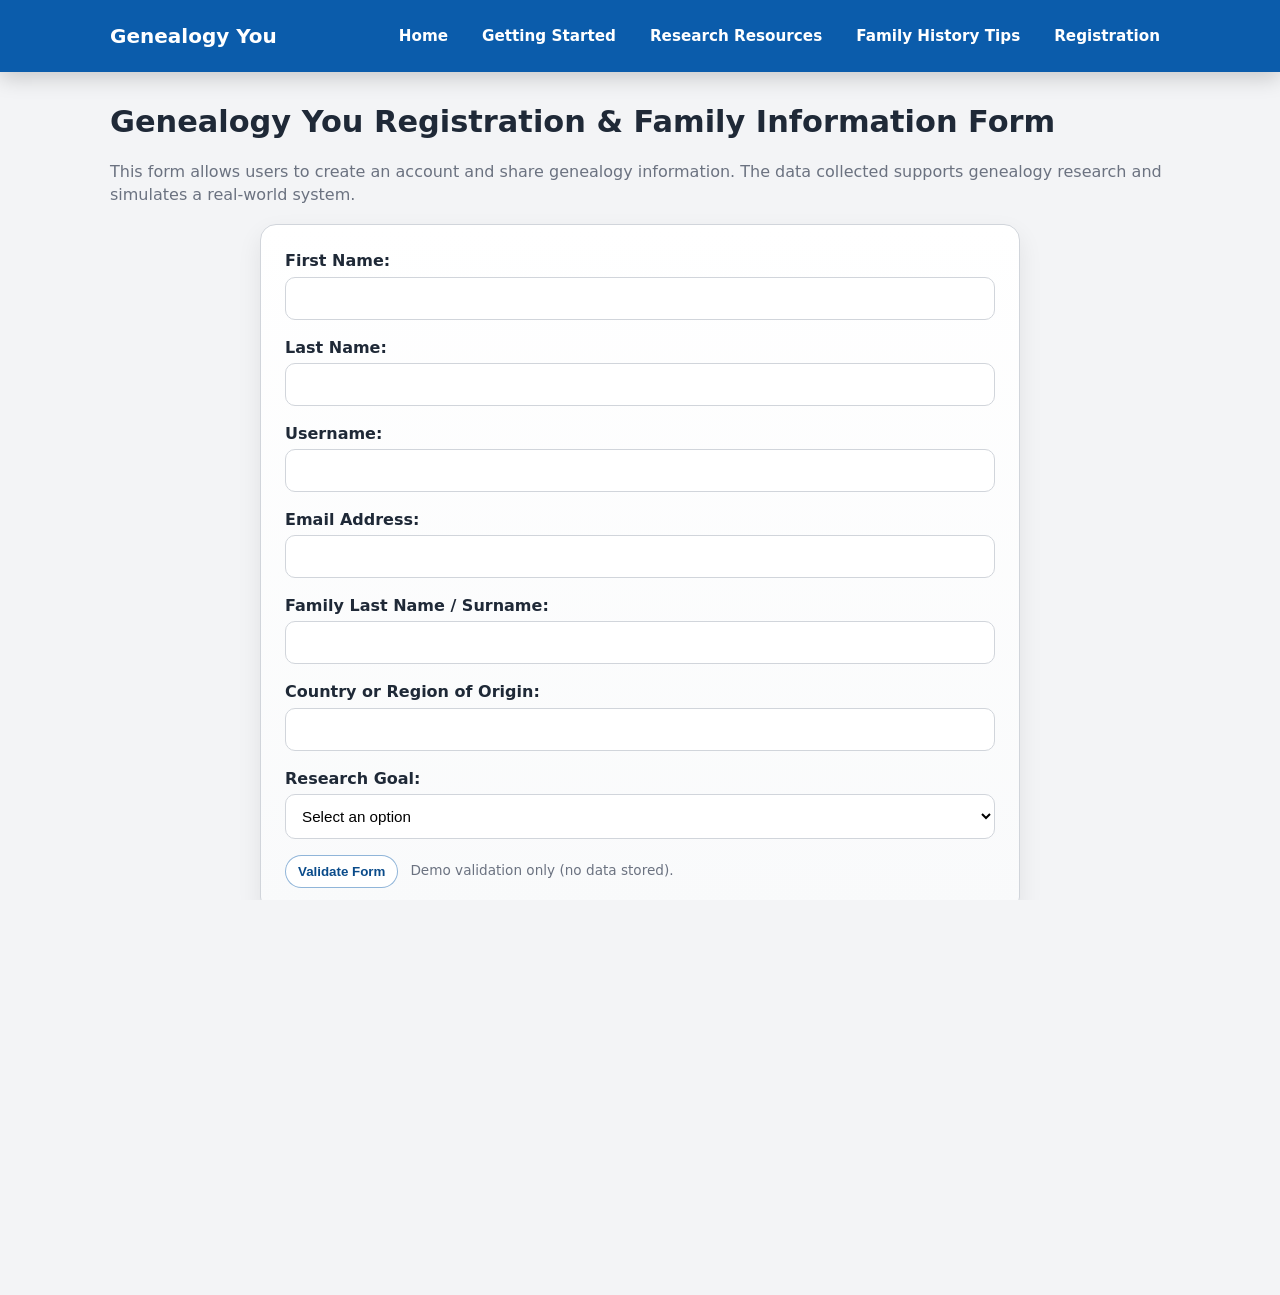
==== commit 8626c72a: "Refactor registration form and update navigation Updated registration form to simplify input fields " ====
--- a/contact.html
+++ b/contact.html
@@ -4,6 +4,7 @@
   <meta charset="utf-8">
   <meta name="viewport" content="width=device-width, initial-scale=1">
   <title>Genealogy You | Registration Form</title>
+
   <link rel="stylesheet" href="styles.css">
 
   <style>
@@ -20,23 +21,6 @@
       padding: 24px;
       box-shadow: 0 10px 25px rgba(0,0,0,.08);
     }
-
-    .live-form-box h2{
-      margin-top: 0;
-      margin-bottom: 10px;
-    }
-
-    .live-form-box p{
-      color: #6b7280;
-      margin-bottom: 18px;
-    }
-
-    .live-form-actions{
-      display: flex;
-      flex-wrap: wrap;
-      gap: 12px;
-      align-items: center;
-    }
   </style>
 </head>
 
@@ -47,126 +31,108 @@
 
       <nav class="nav" aria-label="Primary">
         <a href="index.html">Home</a>
-        <a href="getting-started.html">Getting Started with Genealogy</a>
+        <a href="getting-started.html">Getting Started</a>
         <a href="research.html">Research Resources</a>
         <a href="tips.html">Family History Tips</a>
-        <a href="contact.html" aria-current="page">Registration Form</a>
+        <a href="contact.html" aria-current="page">Registration</a>
       </nav>
-
-      <a class="btn" href="signin.html">Sign in</a>
     </div>
   </header>
 
   <main class="main">
     <div class="container">
       <h1 style="margin: 0 0 10px; font-size: 1.9rem;">
-        Genealogy You Registration &amp; Family Information Form
+        Genealogy You Registration & Family Information Form
       </h1>
 
       <p style="color:#6b7280; margin-bottom: 18px;">
-        This page demonstrates a registration form design with client-side validation.
-        To submit and store information, please use the official Microsoft Form below.
+        This form allows users to create an account and share genealogy information.
+        The data collected supports genealogy research and simulates a real-world system.
       </p>
 
+      <!-- DEMO FORM -->
       <section class="form-wrap" aria-label="Registration form demo">
         <form id="registration-form" novalidate>
           <div class="form-grid">
 
             <div>
               <label for="first-name">First Name:</label>
-              <input type="text" id="first-name" name="first-name" placeholder="Jane" required>
+              <input type="text" id="first-name" required>
             </div>
 
             <div>
               <label for="last-name">Last Name:</label>
-              <input type="text" id="last-name" name="last-name" placeholder="Smith" required>
+              <input type="text" id="last-name" required>
             </div>
 
             <div>
               <label for="username">Username:</label>
-              <input type="text" id="username" name="username" placeholder="Enter your username" required>
+              <input type="text" id="username" required>
             </div>
 
             <div>
               <label for="email">Email Address:</label>
-              <input type="email" id="email" name="email" placeholder="jane@email.com" required>
-            </div>
-
-            <div>
-              <label for="password">Password:</label>
-              <input type="password" id="password" name="password" placeholder="Enter your password" required>
-            </div>
-
-            <div>
-              <label for="confirm-password">Confirm Password:</label>
-              <input type="password" id="confirm-password" name="confirm-password" placeholder="Re-enter your password" required>
+              <input type="email" id="email" required>
             </div>
 
             <div>
               <label for="surname">Family Last Name / Surname:</label>
-              <input type="text" id="surname" name="surname" placeholder="Optional genealogy surname">
+              <input type="text" id="surname">
             </div>
 
             <div>
               <label for="origin">Country or Region of Origin:</label>
-              <input type="text" id="origin" name="origin" placeholder="Optional place of origin">
+              <input type="text" id="origin">
             </div>
 
             <div>
               <label for="research-goal">Research Goal:</label>
-              <select id="research-goal" name="research-goal">
+              <select id="research-goal">
                 <option value="">Select an option</option>
-                <option value="Build a family tree">Build a family tree</option>
-                <option value="Find ancestors">Find ancestors</option>
-                <option value="Learn genealogy">Learn genealogy</option>
-                <option value="Connect with relatives">Connect with relatives</option>
+                <option>Build a family tree</option>
+                <option>Find ancestors</option>
+                <option>Learn genealogy</option>
+                <option>Connect with relatives</option>
               </select>
             </div>
 
             <div class="actions">
-              <button class="btn" type="submit" style="border-color: transparent;">
-                Validate Demo Form
-              </button>
-              <span class="help">This checks the fields but does not store data.</span>
+              <button class="btn" type="submit">Validate Form</button>
+              <span class="help">Demo validation only (no data stored).</span>
             </div>
 
           </div>
         </form>
       </section>
 
-      <section class="live-form-box" aria-label="Live submission form">
+      <!-- MICROSOFT FORM -->
+      <div class="live-form-box">
         <h2>Submit Your Information</h2>
-        <p>
-          To save your registration and genealogy information, use the official Microsoft Form.
-        </p>
+        <p>Use the official Microsoft Form below to store your information.</p>
 
-        <div class="live-form-actions">
-          <a class="btn" href="https://forms.cloud.microsoft/r/dhUZYt44BV" target="_blank" rel="noopener noreferrer">
-            Open Microsoft Form
-          </a>
-          <span class="help">This opens the live form in a new tab and stores responses there.</span>
-        </div>
-      </section>
+        <a class="btn" href="https://forms.cloud.microsoft/r/dhUZYt44BV" target="_blank">
+          Open Microsoft Form
+        </a>
+      </div>
+
     </div>
   </main>
 
   <footer class="site-footer">
     <div class="container footer-inner">
-      <p>Copyright © Genealogy You</p>
-      <p>Created for course project</p>
+      <p>© Genealogy You</p>
     </div>
   </footer>
 
+  <!-- JAVASCRIPT VALIDATION -->
   <script>
     document.addEventListener("DOMContentLoaded", function () {
+
       const form = document.getElementById("registration-form");
-
       const firstName = document.getElementById("first-name");
       const lastName = document.getElementById("last-name");
       const username = document.getElementById("username");
       const email = document.getElementById("email");
-      const password = document.getElementById("password");
-      const confirmPassword = document.getElementById("confirm-password");
 
       form.addEventListener("submit", function (event) {
         event.preventDefault();
@@ -190,21 +156,16 @@
           errors.push("Enter a valid email address.");
         }
 
-        if (password.value.length < 6) {
-          errors.push("Password must be at least 6 characters.");
-        }
-
-        if (password.value !== confirmPassword.value) {
-          errors.push("Passwords do not match.");
-        }
-
         if (errors.length > 0) {
           alert(errors.join("\n"));
         } else {
-          alert("Demo form validated successfully. Use the Microsoft Form below to save your information.");
+          alert("Form validated successfully. Please use the Microsoft Form to submit.");
         }
+
       });
+
     });
   </script>
+
 </body>
 </html>
